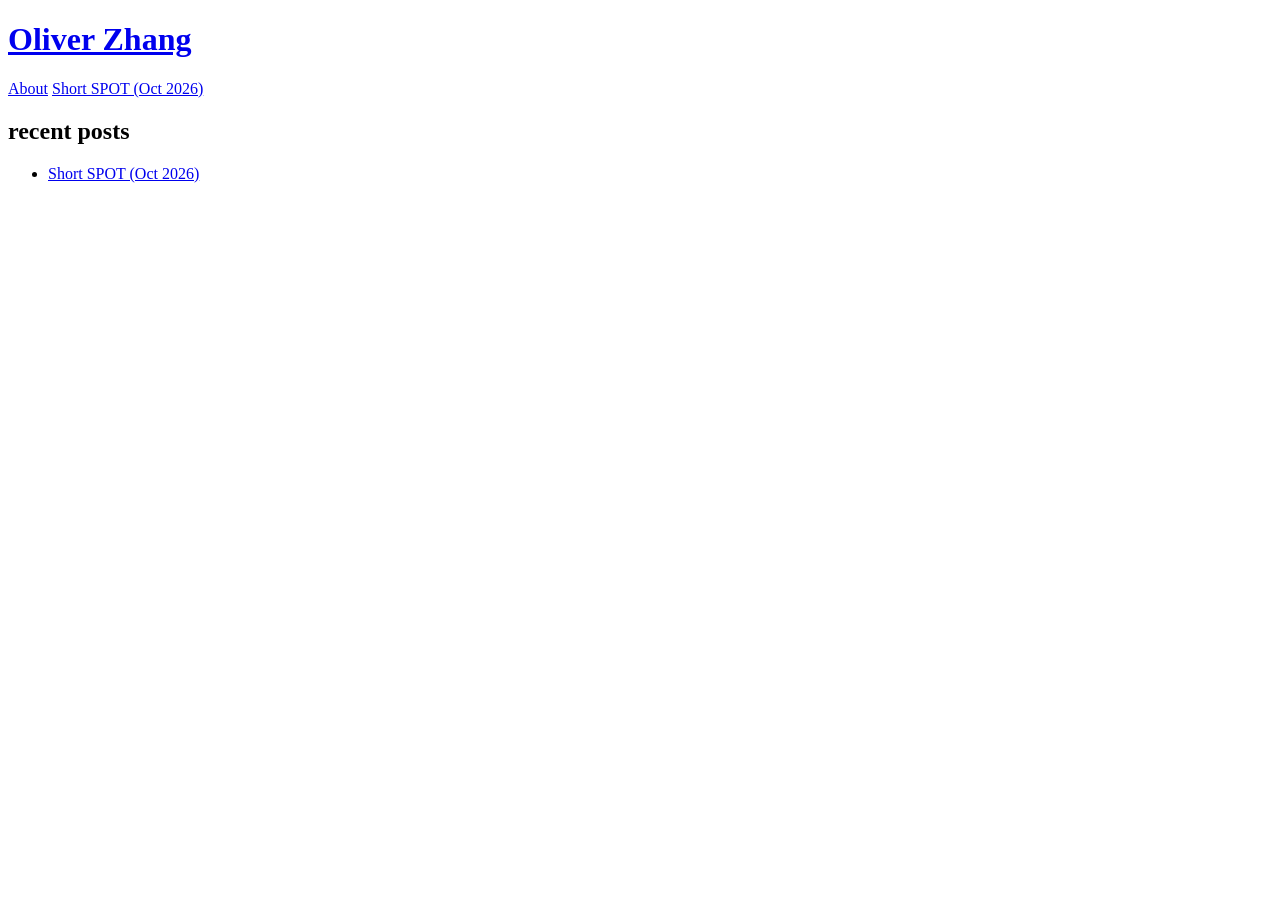
==== index.html @ b95ceb6f "Add portfolio homepage" ====
<!doctype html>
<html lang="en">
<head>
  <meta charset="utf-8">
  <meta name="viewport" content="width=device-width, initial-scale=1">
  <meta name="description" content="Selected investment research by Oliver Zhang.">
  <title>Oliver Zhang</title>
  <link rel="stylesheet" href="styles.css">
</head>
<body>
  <main class="site">
    <header>
      <h1><a href="index.html">Oliver Zhang</a></h1>
      <nav>
        <a href="about.html">About</a>
        <a href="spotify.html">Short SPOT (Oct 2026)</a>
      </nav>
    </header>

    <section>
      <h2>recent posts</h2>
      <ul class="posts">
        <li><a href="spotify.html">Short SPOT (Oct 2026)</a></li>
      </ul>
    </section>
  </main>
</body>
</html>
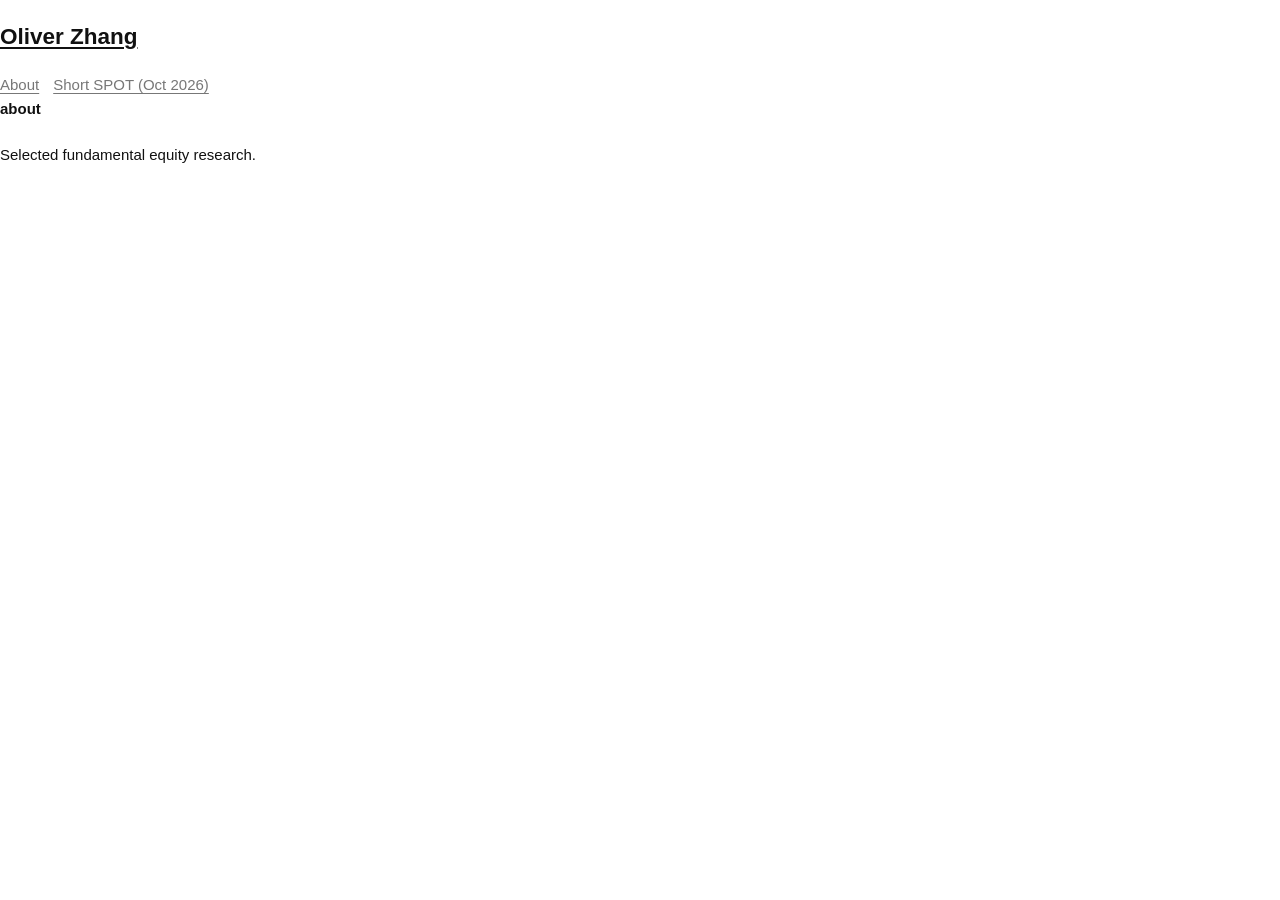
==== commit 511fb693: "Convert portfolio to persistent sidebar layout" ====
--- a/index.html
+++ b/index.html
@@ -8,21 +8,57 @@
   <link rel="stylesheet" href="styles.css">
 </head>
 <body>
-  <main class="site">
-    <header>
-      <h1><a href="index.html">Oliver Zhang</a></h1>
-      <nav>
-        <a href="about.html">About</a>
-        <a href="spotify.html">Short SPOT (Oct 2026)</a>
+  <main class="layout">
+    <aside class="sidebar">
+      <h1><a href="#about">Oliver Zhang</a></h1>
+
+      <nav aria-label="Research">
+        <a href="#about" data-panel-link="about">About</a>
+        <a href="#spot" data-panel-link="spot">Short SPOT (Oct 2026)</a>
       </nav>
-    </header>
+    </aside>
 
-    <section>
-      <h2>recent posts</h2>
-      <ul class="posts">
-        <li><a href="spotify.html">Short SPOT (Oct 2026)</a></li>
-      </ul>
+    <section class="content" aria-live="polite">
+      <article id="about" class="panel">
+        <h2>About</h2>
+        <p>Selected fundamental equity research.</p>
+      </article>
+
+      <article id="spot" class="panel" hidden>
+        <h2>Short SPOT (Oct 2026)</h2>
+        <p>Pitch writeup forthcoming.</p>
+
+        <h3>Resolution</h3>
+        <p>Open — initiated October 2026.</p>
+      </article>
     </section>
   </main>
+
+  <script>
+    const panels = [...document.querySelectorAll(".panel")];
+    const links = [...document.querySelectorAll("[data-panel-link]")];
+
+    function showPanel(id) {
+      const target = document.getElementById(id) || document.getElementById("about");
+
+      panels.forEach(panel => {
+        panel.hidden = panel !== target;
+      });
+
+      links.forEach(link => {
+        const active = link.dataset.panelLink === target.id;
+        link.classList.toggle("active", active);
+        if (active) link.setAttribute("aria-current", "page");
+        else link.removeAttribute("aria-current");
+      });
+    }
+
+    function syncFromHash() {
+      showPanel(location.hash.replace("#", "") || "about");
+    }
+
+    window.addEventListener("hashchange", syncFromHash);
+    syncFromHash();
+  </script>
 </body>
 </html>
--- a/styles.css
+++ b/styles.css
@@ -0,0 +1,83 @@
+:root {
+  --ink: #111;
+  --muted: #777;
+  --max: 720px;
+}
+
+* { box-sizing: border-box; }
+html { -webkit-text-size-adjust: 100%; }
+
+body {
+  margin: 0;
+  background: #fff;
+  color: var(--ink);
+  font-family: Arial, Helvetica, sans-serif;
+  font-size: 15px;
+  line-height: 1.6;
+}
+
+a {
+  color: inherit;
+  text-decoration: underline;
+  text-underline-offset: 3px;
+}
+
+a:hover { opacity: .55; }
+
+.site {
+  width: min(calc(100% - 40px), var(--max));
+  margin: 0 auto;
+  padding: 72px 0 96px;
+}
+
+header { margin-bottom: 72px; }
+
+header h1 {
+  margin: 0 0 10px;
+  font-size: 22px;
+  line-height: 1.2;
+  font-weight: 600;
+}
+
+header h1 a { text-decoration: none; }
+
+nav {
+  display: flex;
+  flex-wrap: wrap;
+  gap: 14px;
+}
+
+nav a { color: var(--muted); }
+
+section,
+article { max-width: 620px; }
+
+h2 {
+  margin: 0 0 22px;
+  font-size: 15px;
+  font-weight: 600;
+  text-transform: lowercase;
+}
+
+h3 {
+  margin: 48px 0 10px;
+  font-size: 15px;
+  font-weight: 600;
+}
+
+p { margin: 0 0 14px; }
+
+.posts {
+  list-style: none;
+  padding: 0;
+  margin: 0;
+}
+
+.posts li { margin: 0 0 10px; }
+.work-link { margin-top: 24px; }
+.note { color: var(--muted); }
+
+@media (max-width: 600px) {
+  .site { padding-top: 42px; }
+  header { margin-bottom: 52px; }
+}
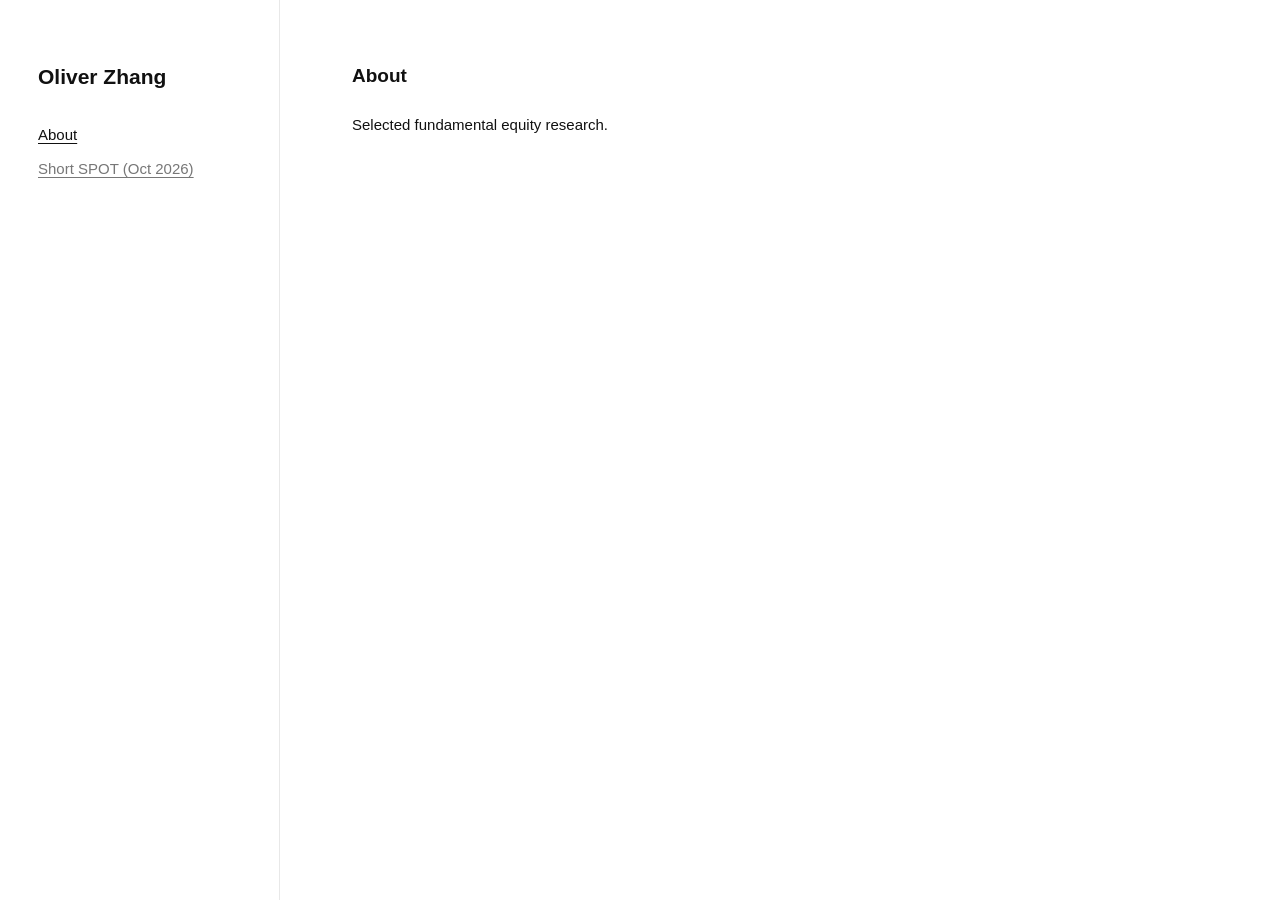
==== commit 3a3959fb: "Bust cached portfolio assets" ====
--- a/index.html
+++ b/index.html
@@ -3,9 +3,12 @@
 <head>
   <meta charset="utf-8">
   <meta name="viewport" content="width=device-width, initial-scale=1">
+  <meta http-equiv="Cache-Control" content="no-cache, no-store, must-revalidate">
+  <meta http-equiv="Pragma" content="no-cache">
+  <meta http-equiv="Expires" content="0">
   <meta name="description" content="Selected investment research by Oliver Zhang.">
   <title>Oliver Zhang</title>
-  <link rel="stylesheet" href="styles.css">
+  <link rel="stylesheet" href="styles.css?v=20261005-2">
 </head>
 <body>
   <main class="layout">
--- a/styles.css
+++ b/styles.css
@@ -1,11 +1,16 @@
 :root {
   --ink: #111;
   --muted: #777;
-  --max: 720px;
+  --line: #e8e8e8;
 }
 
-* { box-sizing: border-box; }
-html { -webkit-text-size-adjust: 100%; }
+* {
+  box-sizing: border-box;
+}
+
+html {
+  -webkit-text-size-adjust: 100%;
+}
 
 body {
   margin: 0;
@@ -18,45 +23,62 @@
 
 a {
   color: inherit;
+  text-decoration: none;
+}
+
+.layout {
+  min-height: 100vh;
+  display: grid;
+  grid-template-columns: 280px minmax(0, 1fr);
+}
+
+.sidebar {
+  padding: 64px 38px;
+  border-right: 1px solid var(--line);
+}
+
+.sidebar h1 {
+  margin: 0 0 34px;
+  font-size: 21px;
+  line-height: 1.2;
+  font-weight: 600;
+}
+
+.sidebar nav {
+  display: flex;
+  flex-direction: column;
+  align-items: flex-start;
+  gap: 10px;
+}
+
+.sidebar nav a {
+  color: var(--muted);
   text-decoration: underline;
   text-underline-offset: 3px;
 }
 
-a:hover { opacity: .55; }
-
-.site {
-  width: min(calc(100% - 40px), var(--max));
-  margin: 0 auto;
-  padding: 72px 0 96px;
+.sidebar nav a:hover,
+.sidebar nav a.active {
+  color: var(--ink);
 }
 
-header { margin-bottom: 72px; }
-
-header h1 {
-  margin: 0 0 10px;
-  font-size: 22px;
-  line-height: 1.2;
-  font-weight: 600;
+.content {
+  padding: 64px 72px 96px;
 }
 
-header h1 a { text-decoration: none; }
-
-nav {
-  display: flex;
-  flex-wrap: wrap;
-  gap: 14px;
+.panel {
+  max-width: 720px;
 }
 
-nav a { color: var(--muted); }
-
-section,
-article { max-width: 620px; }
+.panel[hidden] {
+  display: none;
+}
 
 h2 {
-  margin: 0 0 22px;
-  font-size: 15px;
+  margin: 0 0 24px;
+  font-size: 19px;
+  line-height: 1.3;
   font-weight: 600;
-  text-transform: lowercase;
 }
 
 h3 {
@@ -65,19 +87,26 @@
   font-weight: 600;
 }
 
-p { margin: 0 0 14px; }
-
-.posts {
-  list-style: none;
-  padding: 0;
-  margin: 0;
+p {
+  margin: 0 0 14px;
 }
 
-.posts li { margin: 0 0 10px; }
-.work-link { margin-top: 24px; }
-.note { color: var(--muted); }
+@media (max-width: 720px) {
+  .layout {
+    grid-template-columns: 1fr;
+  }
 
-@media (max-width: 600px) {
-  .site { padding-top: 42px; }
-  header { margin-bottom: 52px; }
+  .sidebar {
+    padding: 34px 24px 28px;
+    border-right: 0;
+    border-bottom: 1px solid var(--line);
+  }
+
+  .sidebar h1 {
+    margin-bottom: 22px;
+  }
+
+  .content {
+    padding: 34px 24px 64px;
+  }
 }
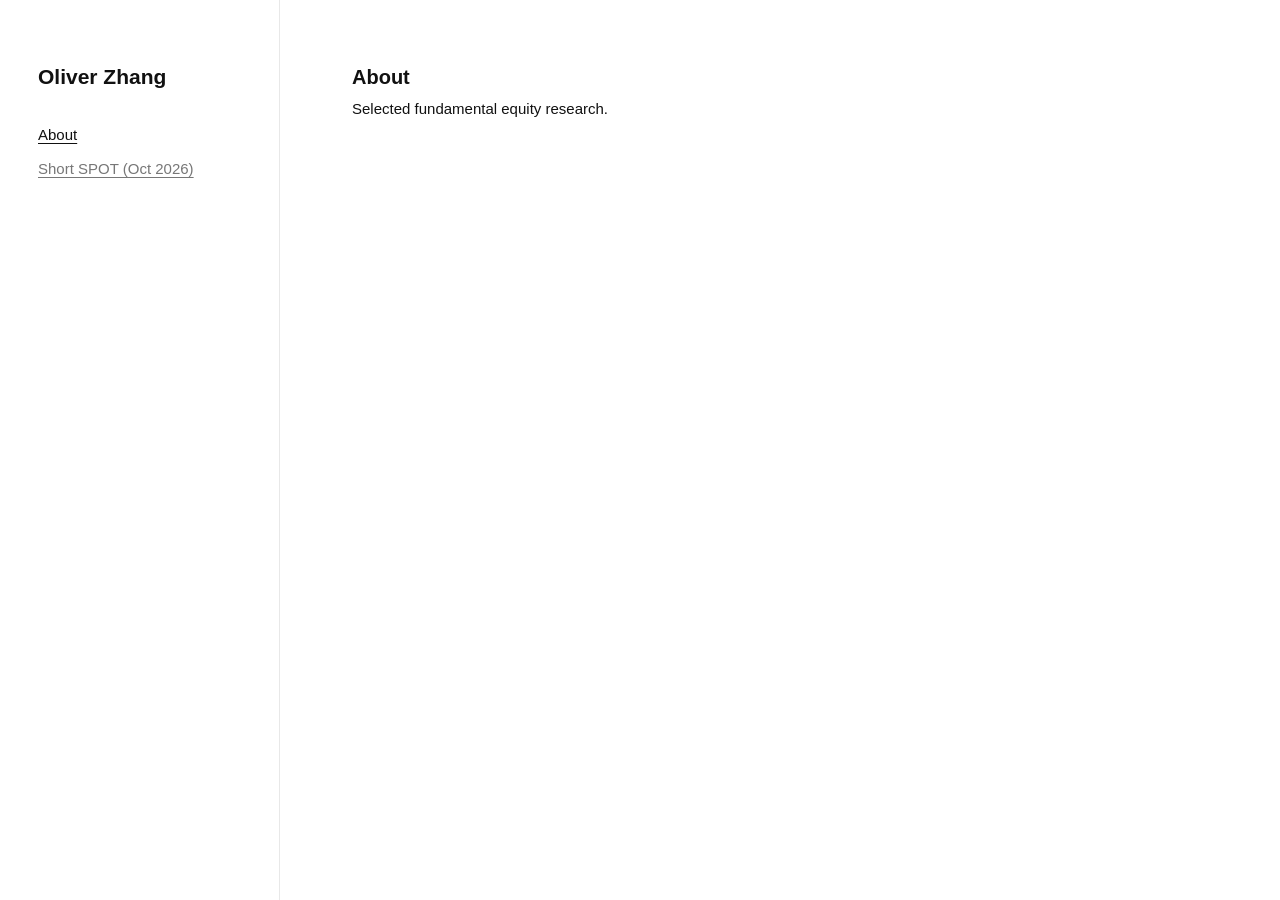
==== commit b26834f0: "Replace SPOT transcription with file links" ====
--- a/index.html
+++ b/index.html
@@ -4,24 +4,21 @@
   <meta charset="utf-8">
   <meta name="viewport" content="width=device-width, initial-scale=1">
   <meta http-equiv="Cache-Control" content="no-cache, no-store, must-revalidate">
-  <meta http-equiv="Pragma" content="no-cache">
-  <meta http-equiv="Expires" content="0">
   <meta name="description" content="Selected investment research by Oliver Zhang.">
   <title>Oliver Zhang</title>
-  <link rel="stylesheet" href="styles.css?v=20261005-2">
+  <link rel="stylesheet" href="styles.css?v=20261005-4">
 </head>
 <body>
   <main class="layout">
     <aside class="sidebar">
       <h1><a href="#about">Oliver Zhang</a></h1>
-
-      <nav aria-label="Research">
-        <a href="#about" data-panel-link="about">About</a>
-        <a href="#spot" data-panel-link="spot">Short SPOT (Oct 2026)</a>
+      <nav>
+        <a href="#about" data-link="about">About</a>
+        <a href="#spot" data-link="spot">Short SPOT (Oct 2026)</a>
       </nav>
     </aside>
 
-    <section class="content" aria-live="polite">
+    <section class="content">
       <article id="about" class="panel">
         <h2>About</h2>
         <p>Selected fundamental equity research.</p>
@@ -29,39 +26,28 @@
 
       <article id="spot" class="panel" hidden>
         <h2>Short SPOT (Oct 2026)</h2>
-        <p>Pitch writeup forthcoming.</p>
-
-        <h3>Resolution</h3>
-        <p>Open — initiated October 2026.</p>
+        <p><a class="artifact-link" href="files/Short-SPOT.pdf" target="_blank" rel="noopener">Pitch Writeup</a></p>
+        <p><a class="artifact-link" href="https://view.officeapps.live.com/op/view.aspx?src=https%3A%2F%2Foliverzhang2024-wq.github.io%2Ffiles%2FShort-SPOT.xlsx" target="_blank" rel="noopener">Model</a></p>
       </article>
     </section>
   </main>
 
   <script>
     const panels = [...document.querySelectorAll(".panel")];
-    const links = [...document.querySelectorAll("[data-panel-link]")];
+    const links = [...document.querySelectorAll("[data-link]")];
 
-    function showPanel(id) {
+    function show(id) {
       const target = document.getElementById(id) || document.getElementById("about");
-
-      panels.forEach(panel => {
-        panel.hidden = panel !== target;
-      });
-
-      links.forEach(link => {
-        const active = link.dataset.panelLink === target.id;
-        link.classList.toggle("active", active);
-        if (active) link.setAttribute("aria-current", "page");
-        else link.removeAttribute("aria-current");
-      });
+      panels.forEach(panel => panel.hidden = panel !== target);
+      links.forEach(link => link.classList.toggle("active", link.dataset.link === target.id));
     }
 
-    function syncFromHash() {
-      showPanel(location.hash.replace("#", "") || "about");
+    function sync() {
+      show(location.hash.replace("#", "") || "about");
     }
 
-    window.addEventListener("hashchange", syncFromHash);
-    syncFromHash();
+    window.addEventListener("hashchange", sync);
+    sync();
   </script>
 </body>
 </html>
--- a/styles.css
+++ b/styles.css
@@ -2,15 +2,12 @@
   --ink: #111;
   --muted: #777;
   --line: #e8e8e8;
-}
-
-* {
-  box-sizing: border-box;
-}
-
-html {
-  -webkit-text-size-adjust: 100%;
-}
+  --soft: #f7f7f7;
+}
+
+* { box-sizing: border-box; }
+
+html { -webkit-text-size-adjust: 100%; }
 
 body {
   margin: 0;
@@ -33,8 +30,13 @@
 }
 
 .sidebar {
+  position: sticky;
+  top: 0;
+  align-self: start;
+  height: 100vh;
   padding: 64px 38px;
   border-right: 1px solid var(--line);
+  background: #fff;
 }
 
 .sidebar h1 {
@@ -51,44 +53,140 @@
   gap: 10px;
 }
 
-.sidebar nav a {
+.sidebar nav a,
+.artifact-nav a {
   color: var(--muted);
   text-decoration: underline;
   text-underline-offset: 3px;
 }
 
 .sidebar nav a:hover,
-.sidebar nav a.active {
+.sidebar nav a.active,
+.artifact-nav a:hover,
+.artifact-nav a.active {
   color: var(--ink);
 }
 
 .content {
   padding: 64px 72px 96px;
+  min-width: 0;
 }
 
 .panel {
-  max-width: 720px;
-}
-
-.panel[hidden] {
+  max-width: 980px;
+}
+
+.panel[hidden],
+.spot-view[hidden],
+.model-sheet[hidden] {
   display: none;
 }
 
 h2 {
-  margin: 0 0 24px;
-  font-size: 19px;
+  margin: 0 0 7px;
+  font-size: 20px;
   line-height: 1.3;
   font-weight: 600;
 }
 
 h3 {
-  margin: 48px 0 10px;
+  margin: 42px 0 10px;
   font-size: 15px;
+  line-height: 1.45;
   font-weight: 600;
 }
 
 p {
+  max-width: 740px;
   margin: 0 0 14px;
+}
+
+.meta {
+  color: var(--muted);
+  font-size: 14px;
+}
+
+.artifact-nav {
+  display: flex;
+  gap: 18px;
+  margin: 30px 0 44px;
+}
+
+.research {
+  max-width: 760px;
+}
+
+.table-wrap {
+  max-width: 760px;
+  overflow-x: auto;
+  margin: 10px 0 26px;
+  border-top: 1px solid var(--line);
+}
+
+.table-wrap.wide {
+  max-width: 100%;
+}
+
+table {
+  width: 100%;
+  border-collapse: collapse;
+  font-size: 13px;
+  white-space: nowrap;
+}
+
+th,
+td {
+  padding: 8px 12px 8px 0;
+  border-bottom: 1px solid var(--line);
+  text-align: right;
+  vertical-align: top;
+}
+
+th:first-child,
+td:first-child {
+  text-align: left;
+}
+
+th {
+  font-weight: 600;
+}
+
+thead th {
+  color: var(--muted);
+  font-weight: 500;
+}
+
+.emphasis th,
+.emphasis td {
+  font-weight: 600;
+}
+
+.model-tabs {
+  display: flex;
+  flex-wrap: wrap;
+  gap: 8px;
+  margin: 0 0 30px;
+}
+
+.model-tabs button {
+  appearance: none;
+  border: 0;
+  background: transparent;
+  padding: 0;
+  color: var(--muted);
+  font: inherit;
+  cursor: pointer;
+  text-decoration: underline;
+  text-underline-offset: 3px;
+}
+
+.model-tabs button:hover,
+.model-tabs button.active {
+  color: var(--ink);
+}
+
+.model-sheet h3 {
+  margin-top: 0;
 }
 
 @media (max-width: 720px) {
@@ -97,6 +195,8 @@
   }
 
   .sidebar {
+    position: static;
+    height: auto;
     padding: 34px 24px 28px;
     border-right: 0;
     border-bottom: 1px solid var(--line);
@@ -109,4 +209,8 @@
   .content {
     padding: 34px 24px 64px;
   }
+
+  .artifact-nav {
+    margin-bottom: 34px;
+  }
 }
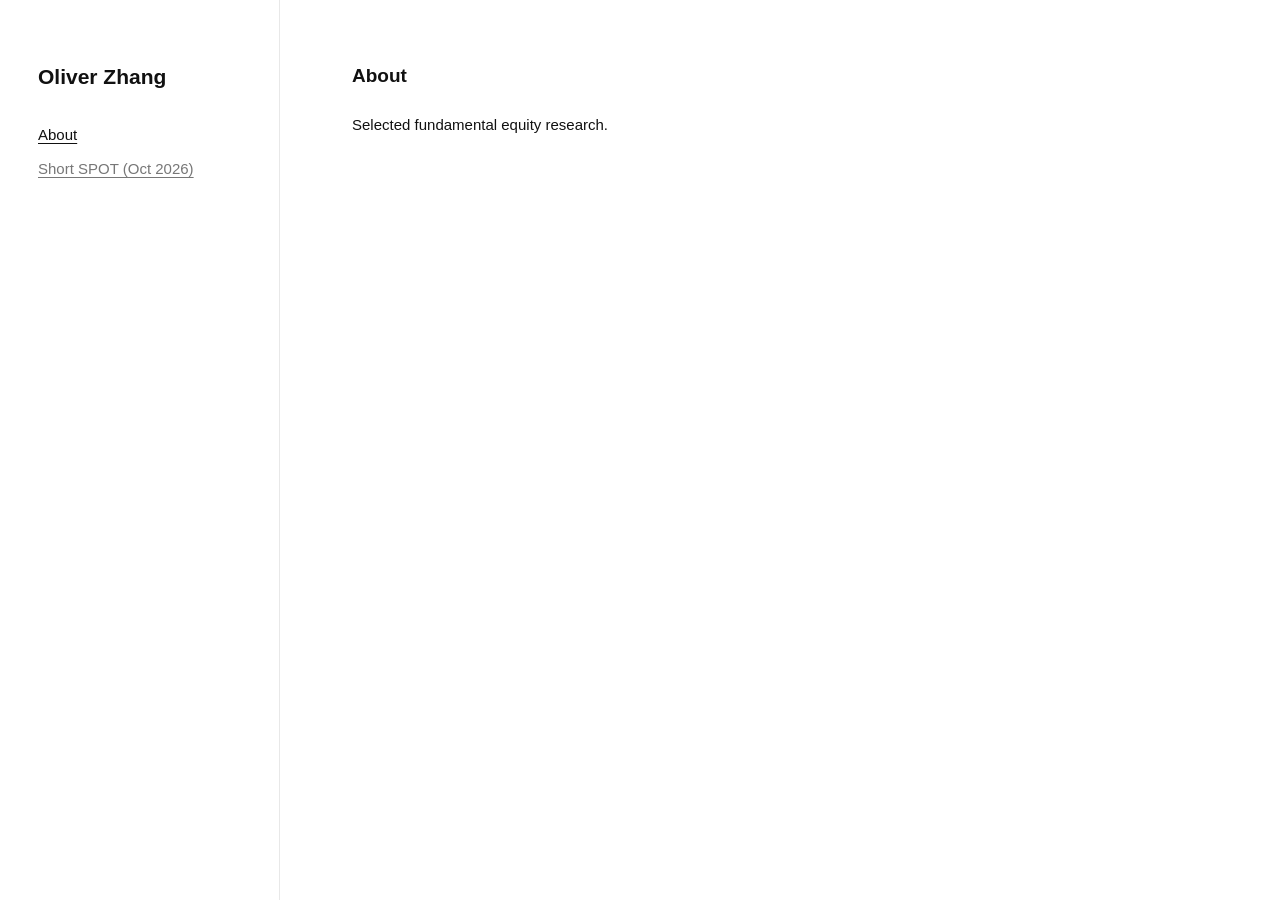
==== commit e4ec519c: "Add Spotify hero image" ====
--- a/index.html
+++ b/index.html
@@ -25,7 +25,7 @@
       </article>
 
       <article id="spot" class="panel" hidden>
-        <h2>Short SPOT (Oct 2026)</h2>
+        <h2>Short SPOT (Oct 2026)</h2>\n        <img class="spot-hero" src="files/spotify-logo-hero.jpg" alt="Spotify logo on a dark background">
         <p><a class="artifact-link" href="files/Short-SPOT.pdf" target="_blank" rel="noopener">Pitch Writeup</a></p>
         <p><a class="artifact-link" href="https://view.officeapps.live.com/op/view.aspx?src=https%3A%2F%2Foliverzhang2024-wq.github.io%2Ffiles%2FShort-SPOT.xlsx" target="_blank" rel="noopener">Model</a></p>
       </article>
--- a/styles.css
+++ b/styles.css
@@ -2,12 +2,9 @@
   --ink: #111;
   --muted: #777;
   --line: #e8e8e8;
-  --soft: #f7f7f7;
 }
 
 * { box-sizing: border-box; }
-
-html { -webkit-text-size-adjust: 100%; }
 
 body {
   margin: 0;
@@ -18,10 +15,7 @@
   line-height: 1.6;
 }
 
-a {
-  color: inherit;
-  text-decoration: none;
-}
+a { color: inherit; }
 
 .layout {
   min-height: 100vh;
@@ -36,7 +30,6 @@
   height: 100vh;
   padding: 64px 38px;
   border-right: 1px solid var(--line);
-  background: #fff;
 }
 
 .sidebar h1 {
@@ -46,6 +39,8 @@
   font-weight: 600;
 }
 
+.sidebar h1 a { text-decoration: none; }
+
 .sidebar nav {
   display: flex;
   flex-direction: column;
@@ -54,7 +49,7 @@
 }
 
 .sidebar nav a,
-.artifact-nav a {
+.artifact-link {
   color: var(--muted);
   text-decoration: underline;
   text-underline-offset: 3px;
@@ -62,137 +57,38 @@
 
 .sidebar nav a:hover,
 .sidebar nav a.active,
-.artifact-nav a:hover,
-.artifact-nav a.active {
+.artifact-link:hover {
   color: var(--ink);
 }
 
 .content {
   padding: 64px 72px 96px;
-  min-width: 0;
 }
 
 .panel {
-  max-width: 980px;
+  max-width: 720px;
 }
 
-.panel[hidden],
-.spot-view[hidden],
-.model-sheet[hidden] {
-  display: none;
-}
+.panel[hidden] { display: none; }
 
 h2 {
-  margin: 0 0 7px;
-  font-size: 20px;
+  margin: 0 0 24px;
+  font-size: 19px;
   line-height: 1.3;
   font-weight: 600;
 }
 
-h3 {
-  margin: 42px 0 10px;
-  font-size: 15px;
-  line-height: 1.45;
-  font-weight: 600;
-}
+p { margin: 0 0 12px; }
 
-p {
-  max-width: 740px;
-  margin: 0 0 14px;
-}
-
-.meta {
-  color: var(--muted);
-  font-size: 14px;
-}
-
-.artifact-nav {
-  display: flex;
-  gap: 18px;
-  margin: 30px 0 44px;
-}
-
-.research {
-  max-width: 760px;
-}
-
-.table-wrap {
-  max-width: 760px;
-  overflow-x: auto;
-  margin: 10px 0 26px;
-  border-top: 1px solid var(--line);
-}
-
-.table-wrap.wide {
-  max-width: 100%;
-}
-
-table {
-  width: 100%;
-  border-collapse: collapse;
-  font-size: 13px;
-  white-space: nowrap;
-}
-
-th,
-td {
-  padding: 8px 12px 8px 0;
-  border-bottom: 1px solid var(--line);
-  text-align: right;
-  vertical-align: top;
-}
-
-th:first-child,
-td:first-child {
-  text-align: left;
-}
-
-th {
-  font-weight: 600;
-}
-
-thead th {
-  color: var(--muted);
-  font-weight: 500;
-}
-
-.emphasis th,
-.emphasis td {
-  font-weight: 600;
-}
-
-.model-tabs {
-  display: flex;
-  flex-wrap: wrap;
-  gap: 8px;
-  margin: 0 0 30px;
-}
-
-.model-tabs button {
-  appearance: none;
-  border: 0;
-  background: transparent;
-  padding: 0;
-  color: var(--muted);
-  font: inherit;
-  cursor: pointer;
-  text-decoration: underline;
-  text-underline-offset: 3px;
-}
-
-.model-tabs button:hover,
-.model-tabs button.active {
-  color: var(--ink);
-}
-
-.model-sheet h3 {
-  margin-top: 0;
+.spot-hero {
+  display: block;
+  width: min(100%, 680px);
+  height: auto;
+  margin: 0 0 28px;
 }
 
 @media (max-width: 720px) {
-  .layout {
-    grid-template-columns: 1fr;
-  }
+  .layout { grid-template-columns: 1fr; }
 
   .sidebar {
     position: static;
@@ -202,15 +98,7 @@
     border-bottom: 1px solid var(--line);
   }
 
-  .sidebar h1 {
-    margin-bottom: 22px;
-  }
+  .sidebar h1 { margin-bottom: 22px; }
 
-  .content {
-    padding: 34px 24px 64px;
-  }
-
-  .artifact-nav {
-    margin-bottom: 34px;
-  }
+  .content { padding: 34px 24px 64px; }
 }
